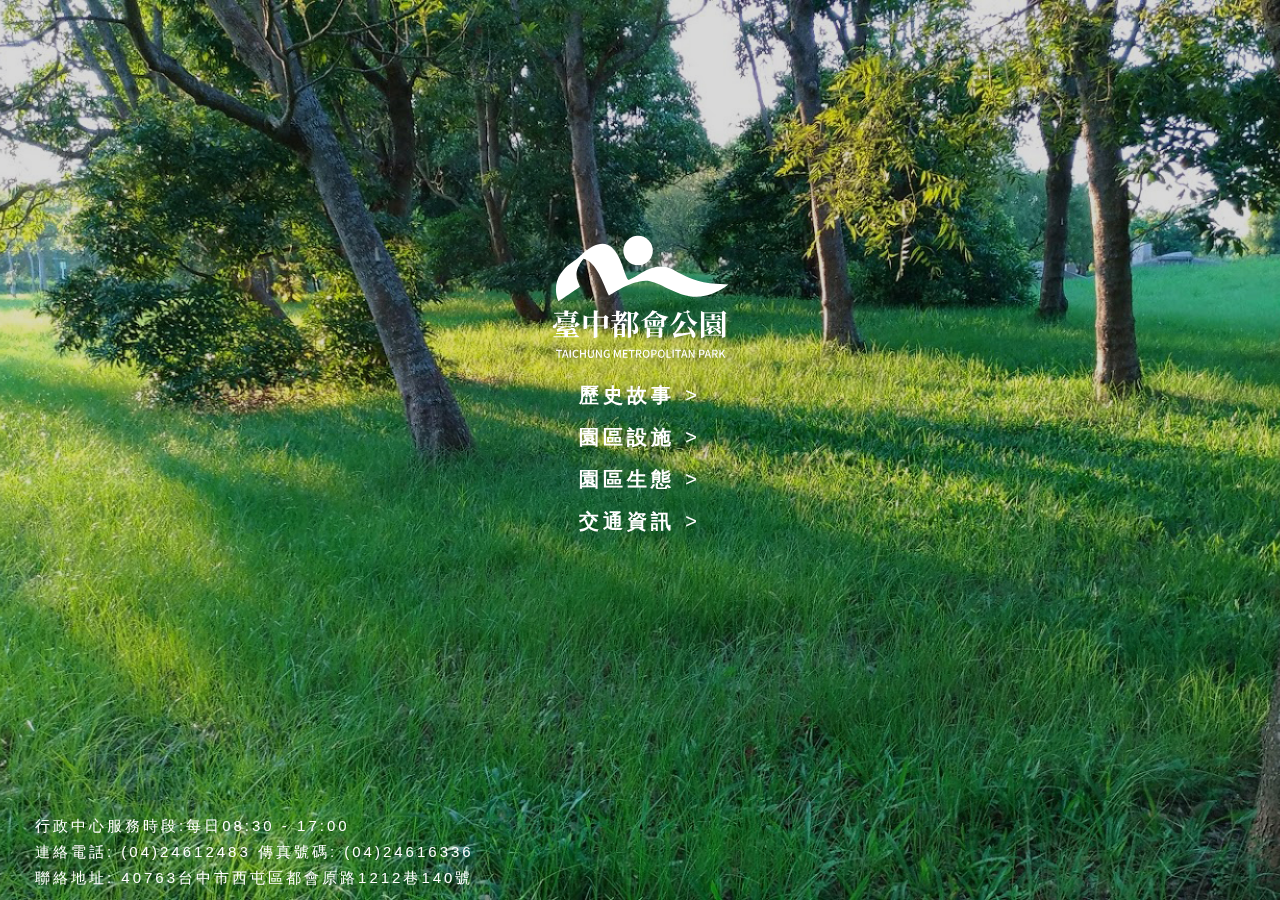
==== index.html @ 7ab6f9b7 "刪除about-us" ====
<!doctypehtml>
<html lang="en">

<head>
    <meta charset="utf-8">
    <meta name="viewport" content="width=device-width, initial-scale=1, shrink-to-fit=no">
    <link rel="stylesheet" href="https://maxcdn.bootstrapcdn.com/bootstrap/4.0.0/css/bootstrap.min.css" integrity="sha384-Gn5384xqQ1aoWXA+058RXPxPg6fy4IWvTNh0E263XmFcJlSAwiGgFAW/dAiS6JXm"
        crossorigin="anonymous">
    <link rel="stylesheet" href="css/index.css">
    <link rel="stylesheet" href="css/swiper.css">
    <!-- Demo styles -->
    <style>
        html,
        body {
            position: relative;
            height: 100%;
        }

        body {
            background: #eee;
            font-family: Helvetica Neue, Helvetica, Arial, sans-serif;
            font-size: 14px;
            color: #000;
            margin: 0;
            padding: 0;
        }

        .swiper-container {
            width: 100%;
            height: 100%;
        }

        .swiper-slide {
            background-position: center;
            background-size: cover;
        }
    </style>
</head>

<body>
    <div class="swiper-container">
        <div class="swiper-wrapper">
            <div class="swiper-slide" style="background-image:url('img/scene1.jpg')">
                
                    
                        <div class="index_section col-sm-12 p-0 text-center">
                            <h1 class="main_title"><img src="img/logo-taichungmp.svg" alt=""></h1>
                            <a href="about.html">
                                <h2 class="sub_title">歷史故事</h2>
                            </a>
                            <a href="facility.html">
                                <h2 class="sub_title">園區設施</h2>
                            </a>
                            <a href="natural-features.html">
                                <h2 class="sub_title">園區生態</h2>
                            </a>
                            <a href="trafic_info.html">
                                <h2 class="sub_title">交通資訊</h2>
                            </a>
                        </div>
                  
                
                <div class="row detail_section">
                    <div class="col-12">
                        <h5 class="detail">行政中心服務時段:每日08:30 - 17:00</h5>
                        <h5 class="detail">連絡電話: (04)24612483
                            <span class="inside_detali">傳真號碼: (04)24616336</span>
                        </h5>
                        <h5 class="detail">聯絡地址: 40763台中市西屯區都會原路1212巷140號</h5>
                    </div>
                </div>
            </div>
            <div class="swiper-slide" style="background-image:url('img/scene3.jpg')">
                
          
                        <div class="index_section col-sm-12 p-0 text-center">
                            <h1 class="main_title"><img src="img/logo-taichungmp.svg" alt=""></h1>
                            <a href="about.html">
                                <h2 class="sub_title">歷史故事</h2>
                            </a>
                            <a href="facility.html">
                                <h2 class="sub_title">園區設施</h2>
                            </a>
                            <a href="natural-features.html">
                                <h2 class="sub_title">園區生態</h2>
                            </a>
                            <a href="trafic_info.html">
                                <h2 class="sub_title">交通資訊</h2>
                            </a>
                        </div>
             
                
                <div class="row detail_section">
                        <div class="col-12">
                            <h5 class="detail">行政中心服務時段:每日08:30 - 17:00</h5>
                            <h5 class="detail">連絡電話: (04)24612483
                                <span class="inside_detali">傳真號碼: (04)24616336</span>
                            </h5>
                            <h5 class="detail">聯絡地址: 40763台中市西屯區都會原路1212巷140號</h5>
                        </div>
                    </div>
            </div>
            <div class="swiper-slide" style="background-image:url('img/scene4.jpg')">
                
                  
                        <div class="index_section col-sm-12 p-0 text-center">
                            <h1 class="main_title"><img src="img/logo-taichungmp.svg" alt=""></h1>
                            <a href="about.html">
                                <h2 class="sub_title">歷史故事</h2>
                            </a>
                            <a href="natural-features.html">
                                <h2 class="sub_title">園區設施</h2>
                            </a>
                            <a href="natural-features.html">
                                <h2 class="sub_title">園區生態</h2>
                            </a>
                            <a href="trafic_info.html">
                                <h2 class="sub_title">交通資訊</h2>
                            </a>
                        </div>
                
                
                <div class="row detail_section">
                        <div class="col-12">
                            <h5 class="detail">行政中心服務時段:每日08:30 - 17:00</h5>
                            <h5 class="detail">連絡電話: (04)24612483
                                <span class="inside_detali">傳真號碼: (04)24616336</span>
                            </h5>
                            <h5 class="detail">聯絡地址: 40763台中市西屯區都會原路1212巷140號</h5>
                        </div>
                    </div>
            </div>
            <div class="swiper-slide" style="background-image:url('img/scene3.jpg')">
                
               
                        <div class="index_section col-sm-12 p-0 text-center">
                            <h1 class="main_title"><img src="img/logo-taichungmp.svg" alt=""></h1>
                            <a href="about.html">
                                <h2 class="sub_title">歷史故事</h2>
                            </a>
                            <a href="natural-features.html">
                                <h2 class="sub_title">園區設施</h2>
                            </a>
                            <a href="natural-features.html">
                                <h2 class="sub_title">園區生態</h2>
                            </a>
                            <a href="trafic_info.html">
                                <h2 class="sub_title">交通資訊</h2>
                            </a>
                        </div>
               
                
                <div class="row detail_section">
                        <div class="col-12">
                            <h5 class="detail">行政中心服務時段:每日08:30 - 17:00</h5>
                            <h5 class="detail">連絡電話: (04)24612483
                                <span class="inside_detali">傳真號碼: (04)24616336</span>
                            </h5>
                            <h5 class="detail">聯絡地址: 40763台中市西屯區都會原路1212巷140號</h5>
                        </div>
                </div>
            </div>
        </div>

      







        <script src="https://code.jquery.com/jquery-3.2.1.slim.min.js" integrity="sha384-KJ3o2DKtIkvYIK3UENzmM7KCkRr/rE9/Qpg6aAZGJwFDMVNA/GpGFF93hXpG5KkN"
            crossorigin="anonymous"></script>
        <script src="https://cdnjs.cloudflare.com/ajax/libs/popper.js/1.12.9/umd/popper.min.js" integrity="sha384-ApNbgh9B+Y1QKtv3Rn7W3mgPxhU9K/ScQsAP7hUibX39j7fakFPskvXusvfa0b4Q"
            crossorigin="anonymous"></script>
        <script src="https://maxcdn.bootstrapcdn.com/bootstrap/4.0.0/js/bootstrap.min.js" integrity="sha384-JZR6Spejh4U02d8jOt6vLEHfe/JQGiRRSQQxSfFWpi1MquVdAyjUar5+76PVCmYl"
            crossorigin="anonymous"></script>
        <script src="jss/swiper.js"></script>
        <script>

            var swiper = new Swiper('.swiper-container', {
                speed: 1500,
                spaceBetween: 30,
                effect: 'fade',
                autoplay: {
                    delay: 6000,
                    disableOnInteraction: false,
                },
            });



        </script>
</body>

</html>
---- css/index.css ----
a{
    text-decoration: none;
}

.index_section{
    position: fixed;
    top: 25%;
    line-height: 1.8;
    width: 100%;
}


.main_title{
    color: white;
    font-weight: 900;
}



.sub_title{
    color: white;
    font-weight: 600;
    letter-spacing: 1px;
    transition-duration: 1s;
    font-size: 20px;
    letter-spacing: 4px;
    padding: 5px 0;
}

.sub_title:after{
    content: ">";
    font-weight: 200;
    margin-left: 10px;
}

a:hover{
    text-decoration: none;
   
}

.sub_title:hover{
   background-color: rgba(255, 255, 255, 0.25);
   mix-blend-mode: lighten;
   color: white;
   width: 100%;
}


/*detail_section*/

.detail_section{
    position: fixed;
        bottom: 5px;
}

.detail{
    color: white;
    font-weight: 200;
    font-size: 15px;
    letter-spacing: 3px;
}

.detail_section{
    margin-left: 20px;
    font-weight: 200;
    font-size: 15px;
    letter-spacing: 3px;
}

@media screen and (min-width: 0px) and (max-width: 576px) {
    .index_section{
        position: fixed;
        top: 20%;
        line-height: 1.8;
    }


    .detail_section{
        position: fixed;
        bottom: 5px;
    }

    .detail{
        color: white;
        font-weight: 200;
        font-size: 5px;
        letter-spacing: 3px;
      
    }
    
    .detail_section{
        display: block;
        font-weight: 200;
        font-size: 5px;
        letter-spacing: 3px;
    }

}
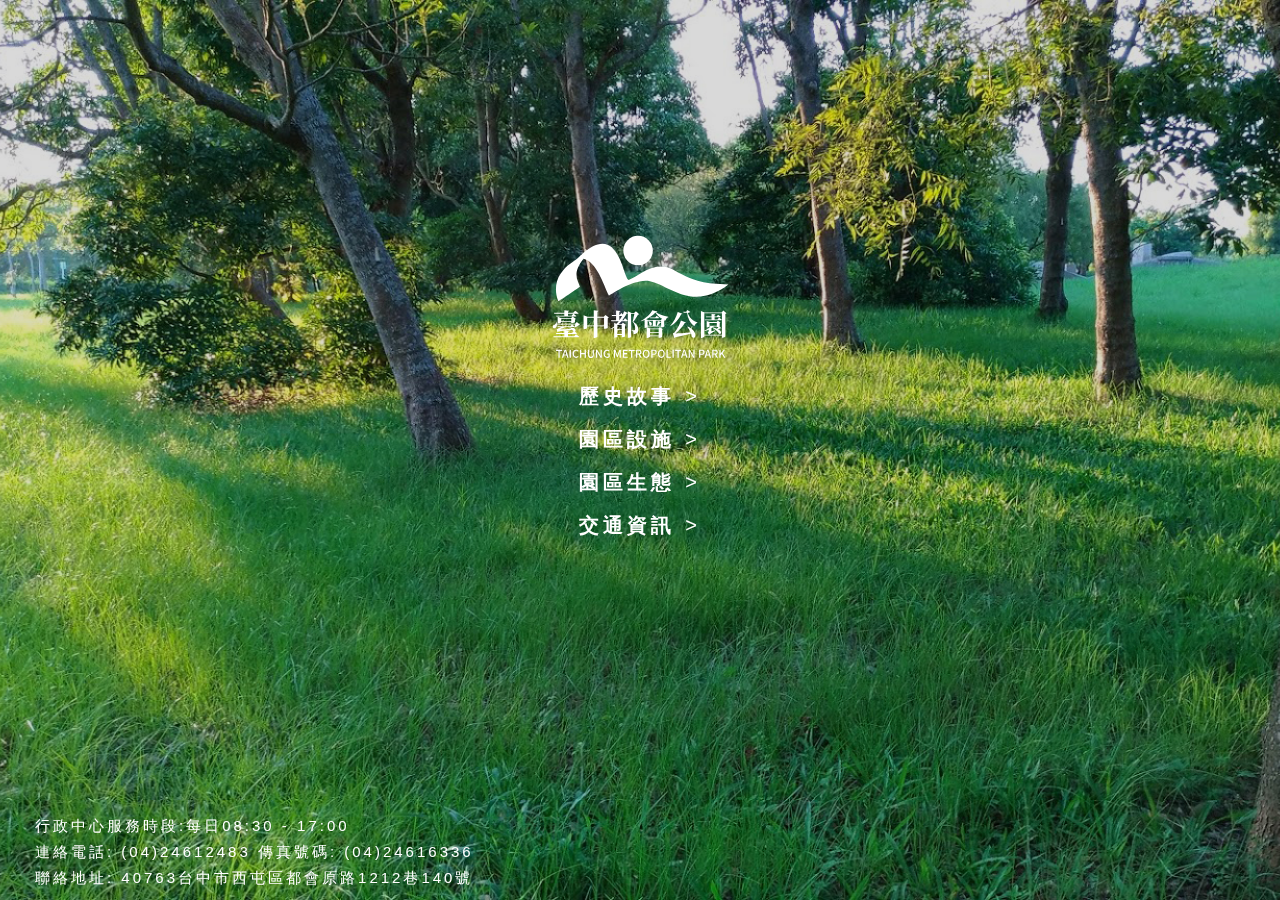
==== commit 2c62e240: "add" ====
--- a/index.html
+++ b/index.html
@@ -6,6 +6,8 @@
     <meta name="viewport" content="width=device-width, initial-scale=1, shrink-to-fit=no">
     <link rel="stylesheet" href="https://maxcdn.bootstrapcdn.com/bootstrap/4.0.0/css/bootstrap.min.css" integrity="sha384-Gn5384xqQ1aoWXA+058RXPxPg6fy4IWvTNh0E263XmFcJlSAwiGgFAW/dAiS6JXm"
         crossorigin="anonymous">
+    <link rel="icon" href="/img/favicon.ico" mce_href="/img/favicon.ico" type="image/favicon.ico">  
+    <link rel="shortcut icon" href="/img/favicon.ico" mce_href="/img/favicon.ico" type="image/favicon">
     <link rel="stylesheet" href="css/index.css">
     <link rel="stylesheet" href="css/swiper.css">
     <!-- Demo styles -->
@@ -105,7 +107,7 @@
                   
                         <div class="index_section col-sm-12 p-0 text-center">
                             <h1 class="main_title"><img src="img/logo-taichungmp.svg" alt=""></h1>
-                            <a href="about.html">
+                            <a href="about-us.html">
                                 <h2 class="sub_title">歷史故事</h2>
                             </a>
                             <a href="natural-features.html">
@@ -135,7 +137,7 @@
                
                         <div class="index_section col-sm-12 p-0 text-center">
                             <h1 class="main_title"><img src="img/logo-taichungmp.svg" alt=""></h1>
-                            <a href="about.html">
+                            <a href="about-us.html">
                                 <h2 class="sub_title">歷史故事</h2>
                             </a>
                             <a href="natural-features.html">
--- a/css/index.css
+++ b/css/index.css
@@ -24,7 +24,7 @@
     transition-duration: 1s;
     font-size: 20px;
     letter-spacing: 4px;
-    padding: 5px 0;
+    padding: 5.5px 0;
 }
 
 .sub_title:after{
@@ -40,7 +40,6 @@
 
 .sub_title:hover{
    background-color: rgba(255, 255, 255, 0.25);
-   mix-blend-mode: lighten;
    color: white;
    width: 100%;
 }
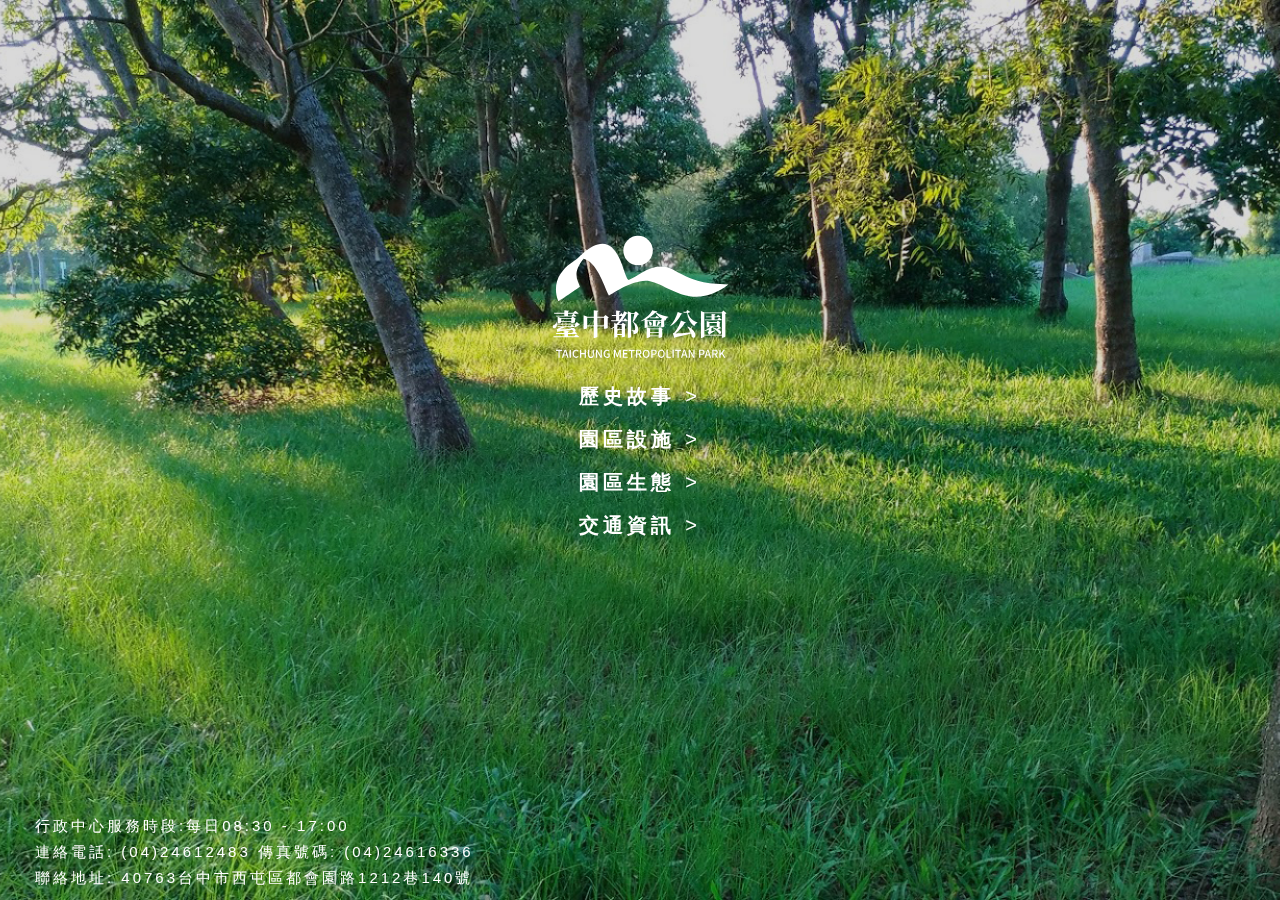
==== commit 26e2a68e: "add" ====
--- a/index.html
+++ b/index.html
@@ -68,11 +68,11 @@
                         <h5 class="detail">連絡電話: (04)24612483
                             <span class="inside_detali">傳真號碼: (04)24616336</span>
                         </h5>
-                        <h5 class="detail">聯絡地址: 40763台中市西屯區都會原路1212巷140號</h5>
+                        <h5 class="detail">聯絡地址: 40763台中市西屯區都會園路1212巷140號</h5>
                     </div>
                 </div>
             </div>
-            <div class="swiper-slide" style="background-image:url('img/scene3.jpg')">
+            <div class="swiper-slide" style="background-image:url('img/scene2.jpg')">
                 
           
                         <div class="index_section col-sm-12 p-0 text-center">
@@ -98,16 +98,16 @@
                             <h5 class="detail">連絡電話: (04)24612483
                                 <span class="inside_detali">傳真號碼: (04)24616336</span>
                             </h5>
-                            <h5 class="detail">聯絡地址: 40763台中市西屯區都會原路1212巷140號</h5>
+                            <h5 class="detail">聯絡地址: 40763台中市西屯區都會園路1212巷140號</h5>
                         </div>
                     </div>
             </div>
-            <div class="swiper-slide" style="background-image:url('img/scene4.jpg')">
+            <div class="swiper-slide" style="background-image:url('img/scene3.jpg')">
                 
                   
                         <div class="index_section col-sm-12 p-0 text-center">
                             <h1 class="main_title"><img src="img/logo-taichungmp.svg" alt=""></h1>
-                            <a href="about-us.html">
+                            <a href="about.html">
                                 <h2 class="sub_title">歷史故事</h2>
                             </a>
                             <a href="natural-features.html">
@@ -128,16 +128,16 @@
                             <h5 class="detail">連絡電話: (04)24612483
                                 <span class="inside_detali">傳真號碼: (04)24616336</span>
                             </h5>
-                            <h5 class="detail">聯絡地址: 40763台中市西屯區都會原路1212巷140號</h5>
+                            <h5 class="detail">聯絡地址: 40763台中市西屯區都會園路1212巷140號</h5>
                         </div>
                     </div>
             </div>
-            <div class="swiper-slide" style="background-image:url('img/scene3.jpg')">
+            <div class="swiper-slide" style="background-image:url('img/scene4.jpg')">
                 
                
                         <div class="index_section col-sm-12 p-0 text-center">
                             <h1 class="main_title"><img src="img/logo-taichungmp.svg" alt=""></h1>
-                            <a href="about-us.html">
+                            <a href="about.html">
                                 <h2 class="sub_title">歷史故事</h2>
                             </a>
                             <a href="natural-features.html">
@@ -158,7 +158,7 @@
                             <h5 class="detail">連絡電話: (04)24612483
                                 <span class="inside_detali">傳真號碼: (04)24616336</span>
                             </h5>
-                            <h5 class="detail">聯絡地址: 40763台中市西屯區都會原路1212巷140號</h5>
+                            <h5 class="detail">聯絡地址: 40763台中市西屯區都會園路1212巷140號</h5>
                         </div>
                 </div>
             </div>
